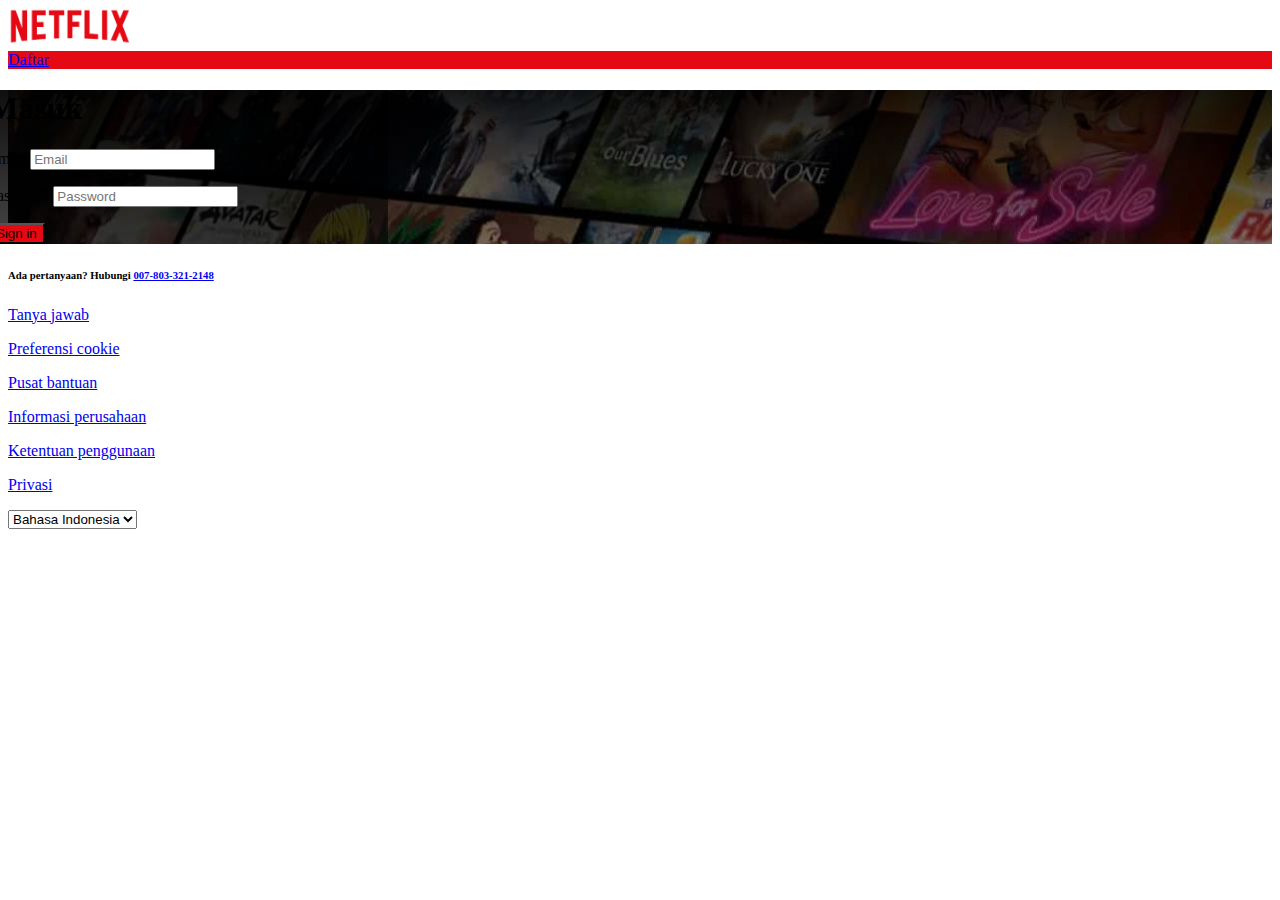
==== loginPage/login.html @ 4532dc58 "add project" ====
<!DOCTYPE html>
<html lang="en">

<head>
   <meta charset="UTF-8">
   <meta http-equiv="X-UA-Compatible" content="IE=edge">
   <meta name="viewport" content="width=device-width, initial-scale=1.0">
   <title>login</title>
   <link rel="stylesheet" href="../../src/bootstrap/css/bootstrap.min.css">
   <link rel="stylesheet" href="./css/styles.css">
</head>

<body>
   <!-- navbar -->
   <nav class="navbar fixed-top d-flex flex-nowrap justify-content-between shadow-sm border-bottom">
      <div class="container-fluid ">
         <a class="navbar-brand ms-0 ms-md-5 mt-2 px-5" href="../index.html">
            <img class="img-fluid" src="../assets/img/netflix-logo.png" alt="" width="125px"">
      </a>
    <div class=" btn login" style="background:#e50914 ;">
            <a class="text-white text-center text-decoration-none" href="../register/register.html">Daftar</a>
      </div>
   </nav>

   <div class="container-fluid min-vh-100 d-flex flex-column justify-content-center align-items-center"
      style="background: url('../assets/img/netflix.jpg">
      <div
         class="container formGradient min-vh-100 min-vw-100 pb-3 px-5 d-flex flex-column justify-content-end align-items-center">
         <form class="form px-5 pb-5 rounded formbg " action="#">
            <h1 class="pt-5 pb-3 text-white">Masuk</h1>
            <div id="alert"></div>
            <label class="form-label text-white" for="emailLogin">Email</label>
            <input class="form-control py-2  rounded-0" type="email" name="emailLogin" id="emailLogin"
               placeholder="Email">
            <p class="text-warning" id="emailWarn"></p>

            <label class="form-label text-white" for="passwordLogin">Password</label>
            <input class="form-control py-2 rounded-0" type="password" name="passwordLogin" id="passwordLogin"
               placeholder="Password">
            <p class="text-warning" id="passWarn"></p>
            <button class="btn w-100 mt-4 text-white signinButton" id="button" type="submit"
               style="background:#e50914;">Sign
               in</button>
         </form>
      </div>
   </div>


   <footer class="text-center text-lg-start text-white bg-dark text-bg-dark border-top border-dark>
    <div class=" container-fluid">
      <h6 class="text-muted text-center py-3">Ada pertanyaan? Hubungi <a class="text-decoration-none text-muted"
            href="tel:+007-803-321-2148">007-803-321-2148</a>
      </h6>
      <div class="container-fluid d-flex justify-content-center align-items-center py-5 ">
         <div class="row justify-content-center align-items-top">
            <div class=" col-md-3 mb-4">
               <p><a class="text-decoration-none text-white " href="#">Tanya jawab</a></p>
               <p><a class="text-decoration-none text-white " href="#">Preferensi cookie</a></p>

            </div>

            <div class=" col-md-3 mb-4">
               <p><a class="text-decoration-none text-white" href="#">Pusat bantuan</a></p>
               <p><a class="text-decoration-none text-white" href="#">Informasi perusahaan</a></p>

            </div>
            <div class=" col-md-3 mb-4">
               <p><a class="text-decoration-none text-white" href="#">Ketentuan penggunaan</a></p>
            </div>
            <div class=" col-md-3 mb-4">
               <p><a class="text-decoration-none text-white" href="#">Privasi</a></p>

            </div>
         </div>
      </div>
      <div class="container ">
         <div class=" btn border py-1 lang ms-auto me-0 me-md-3 rounded-0">
            <i class="fa-solid fa-globe text-white"></i>
            <select class="bg-transparent text-white border-0" name="lang" id="lang">
               <option class=" text-dark" value="indonesia">Bahasa Indonesia</option>
               <option class="text-dark" value="english">English</option>
            </select>
         </div>
      </div>
      </div>
   </footer>
   <script src="../../src/bootstrap/js/bootstrap.bundle.min.js"></script>
   <script src="../../src/script/login/index.js"></script>
</body>

</html>
---- loginPage/css/styles.css ----
.formGradient {
    margin-left: -20px;
    background: linear-gradient(180deg, rgba(0, 0, 0, 0.863), rgba(0, 0, 0, 0.37));
}
.formbg {
    width: 25rem;
    background: rgba(0, 0, 0, 0.562);
}
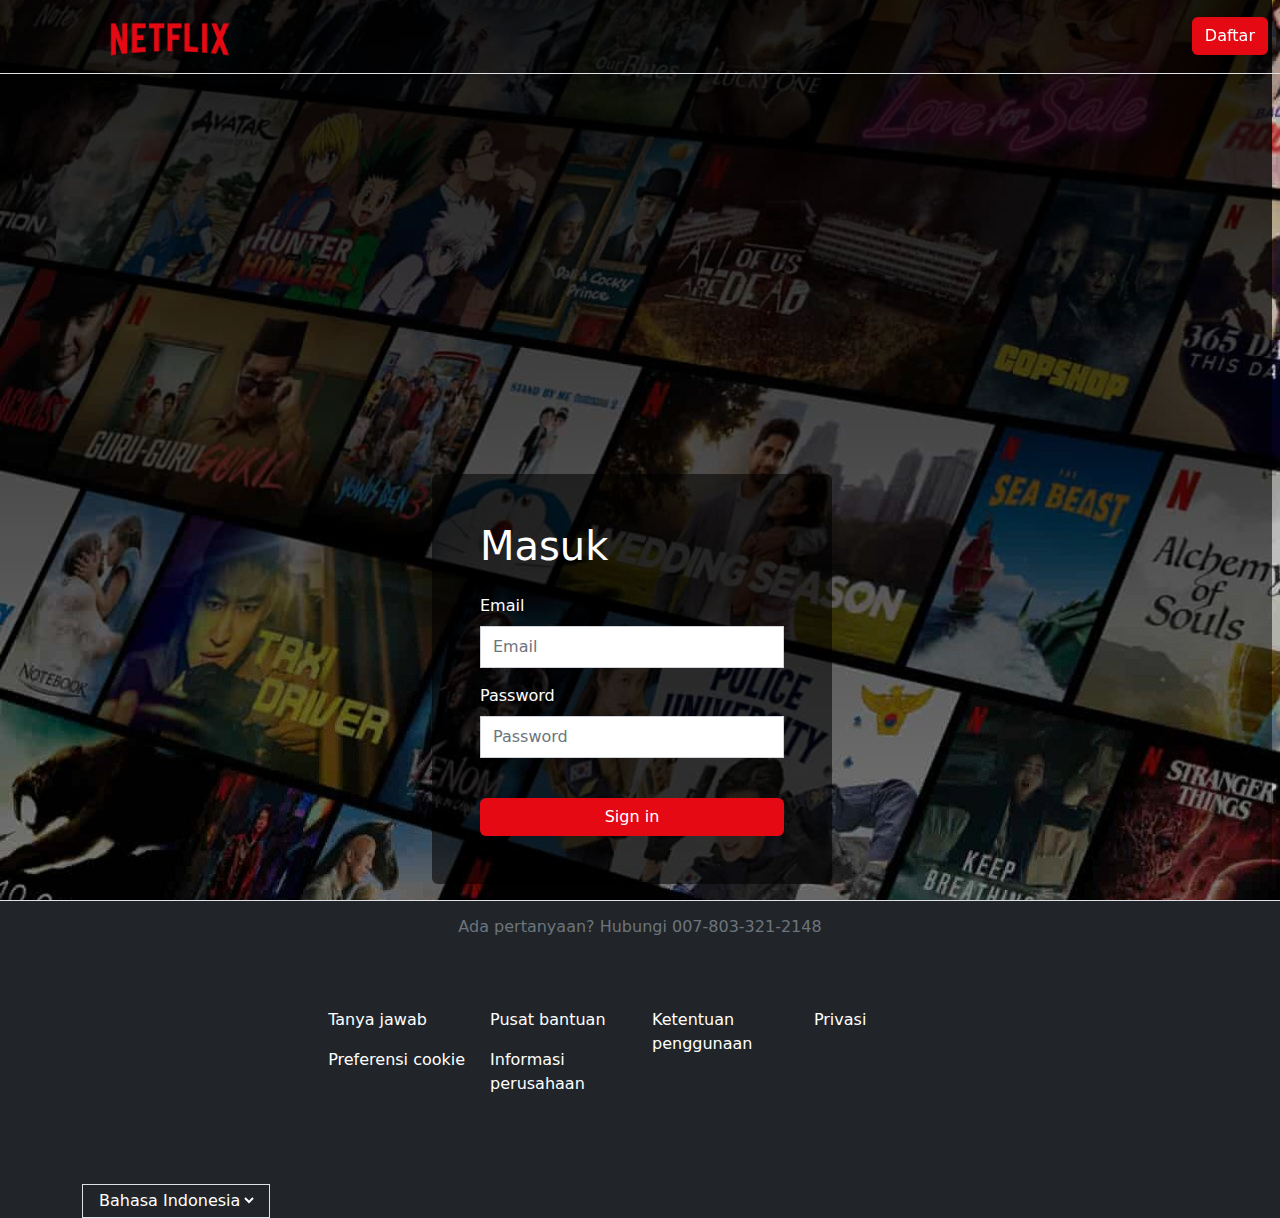
==== commit 83579b24: "change add src folder" ====
--- a/loginPage/login.html
+++ b/loginPage/login.html
@@ -6,7 +6,7 @@
    <meta http-equiv="X-UA-Compatible" content="IE=edge">
    <meta name="viewport" content="width=device-width, initial-scale=1.0">
    <title>login</title>
-   <link rel="stylesheet" href="../../src/bootstrap/css/bootstrap.min.css">
+   <link rel="stylesheet" href="../src/bootstrap/css/bootstrap.min.css">
    <link rel="stylesheet" href="./css/styles.css">
 </head>
 
@@ -84,8 +84,8 @@
       </div>
       </div>
    </footer>
-   <script src="../../src/bootstrap/js/bootstrap.bundle.min.js"></script>
-   <script src="../../src/script/login/index.js"></script>
+   <script src="../src/bootstrap/js/bootstrap.bundle.min.js"></script>
+   <script src="../src/script/login/index.js"></script>
 </body>
 
 </html>